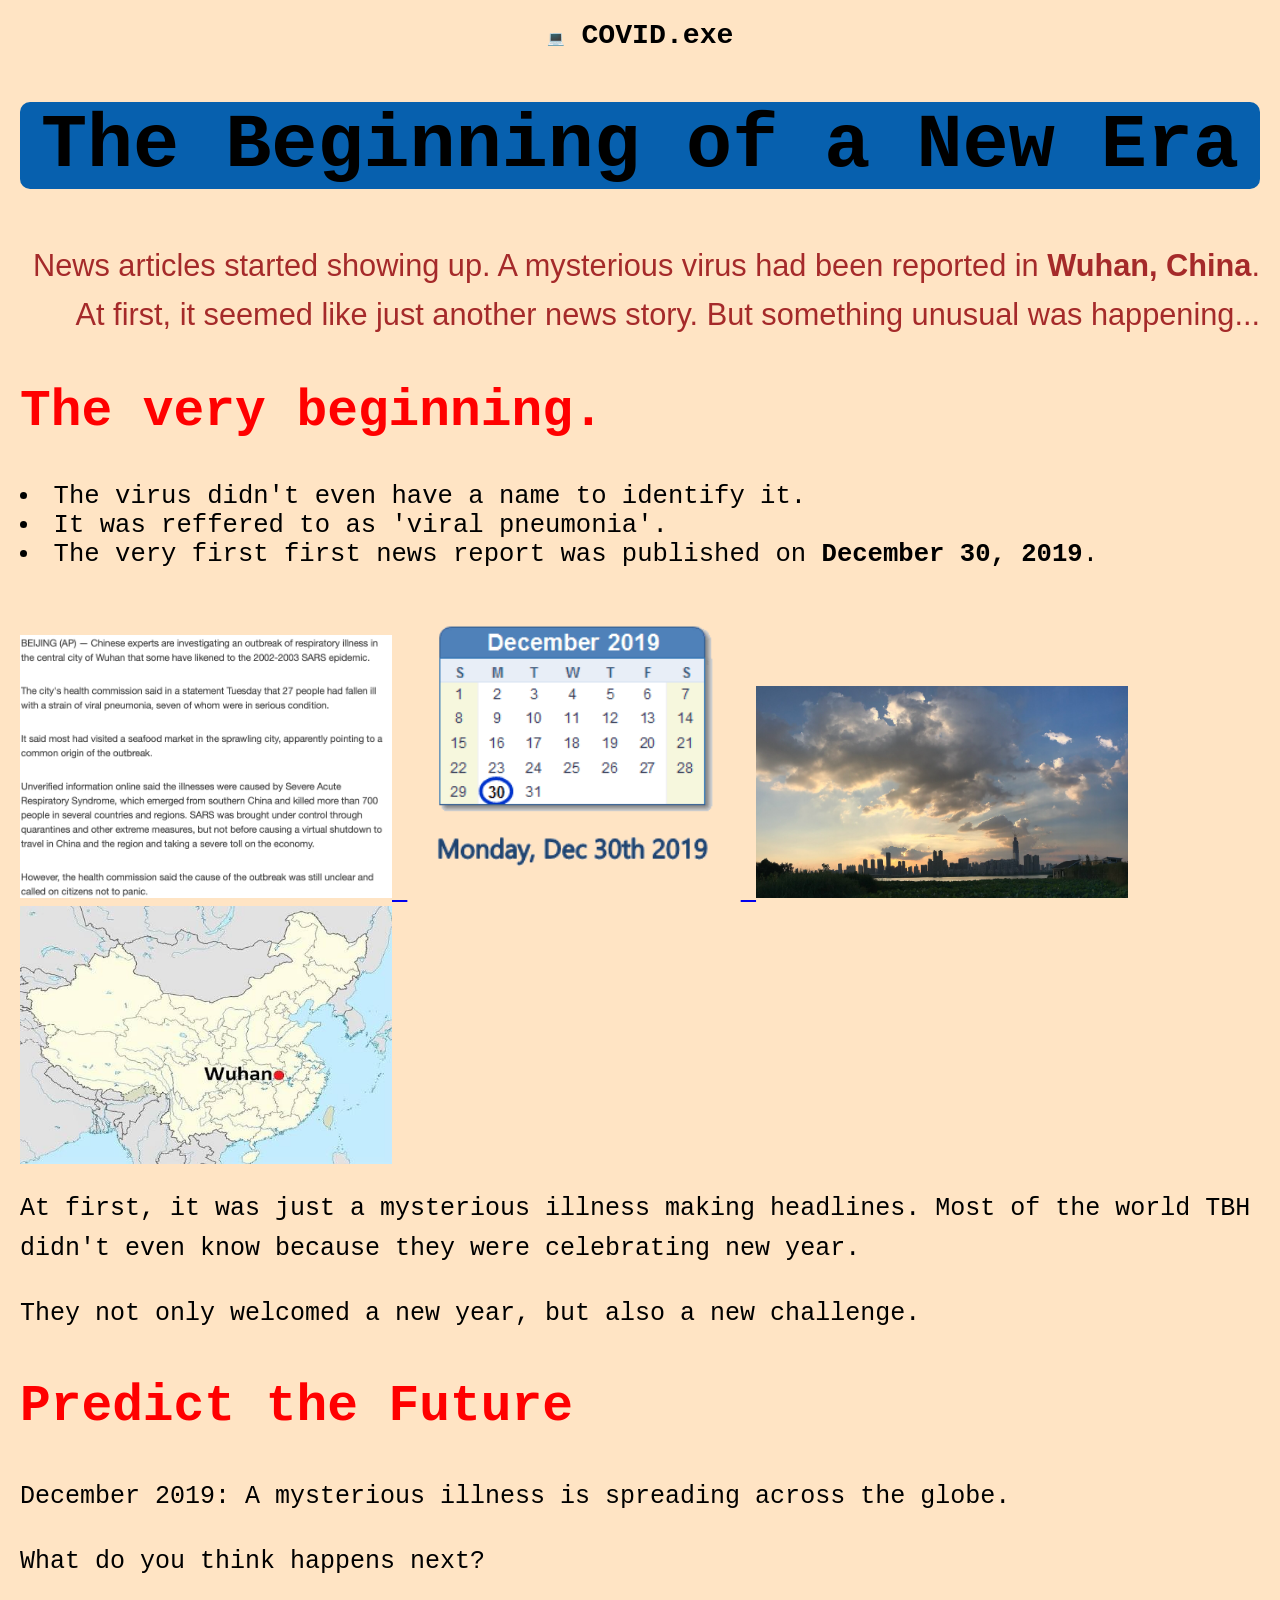
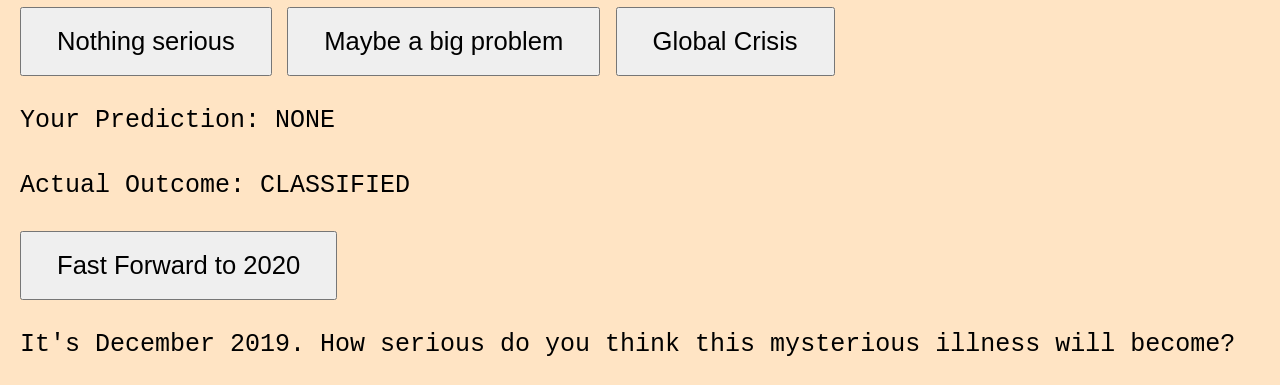
==== content.html @ b6405fd1 "added content .html function" ====
<html>
    <style>
        body {
            font-family:'Courier New', Courier, monospace;
            background-color: bisque;
        }
        .icon {
            font-size: 0.5em;
        }
        .title {
            font-size: 1.1em;
            background-color: transparent;
        }
        h1 {
            background-color: rgb(7, 96, 174);
            border-radius: 10px;
            text-align: center;
        }
        .description {
            font-size: 1.2em;
            text-align: right;
            color:brown;
            font-family: sans-serif;
        }  
        h2 {
            color:red;
        }

    body {
        min-height: 100vh;
        margin: 0;
        padding: 20px;
        box-sizing: border-box;
        font-size: clamp(18px, 2vw, 26px);
    }

    h1 {
        font-size: clamp(40px, 6vw, 80px);
    }

    h2 {
        font-size: clamp(28px, 4vw, 55px);
    }

    button {
        font-size: clamp(18px, 2vw, 26px);
        padding: 18px 35px;
        cursor: pointer;
    }

    p {
        font-size: clamp(18px, 2vw, 25px);
        line-height: 1.6;
    }

    </style>
    <main>
        <h1 class="title"><span class="icon">💻</span> COVID.exe</h1>
        <h1>The Beginning of a New Era</h1>
        <p class="description">News articles started showing up. A mysterious virus had been reported in <strong>Wuhan, China</strong>. At first, it seemed like just another news story. But something unusual was happening...</p>

        <h2>The very beginning.</h2>
        <li>The virus didn't even have a name to identify it.</li>
        <li>It was reffered to as 'viral pneumonia'.</li>
        <li>The very first first news report was published on <strong>December 30, 2019</strong>.</li>
        <br/>
        <a href="https://www.ksl.com/article/news/world/china-investigates-respiratory-illness-outbreak-sickening-27/46697553" target="_blank">
            <img src="assets/first_article.png" alt="First Article" width="30%">
            <img src="assets/calender.png" height="300px">
            <img src="assets/wuhan.png" alt="Wuhan" width="30%">
            <img src="assets/wuhan_china.jpeg" alt="Virus" width="30%" height="30%">
        </a>
        <p>At first, it was just a mysterious illness making headlines. Most of the world TBH didn't even know because they were celebrating new year.</p>
        <p>They not only welcomed a new year, but also a new challenge.</p>
        <section>
            <h2>Predict the Future</h2>
            <p>December 2019: A mysterious illness is spreading across the globe.</p>
            <p>What do you think happens next?</p>
            <button id="nothing" onclick="predict('Nothing Serious')">Nothing serious</button>
            <button id="problem" onclick="predict('Big Problem?')">Maybe a big problem</button>
            <button id="crisis" onclick="predict('Global Crisis')">Global Crisis</button>

            <p id="prediction">Your Prediction: NONE</p>
            <p id="outcome">Actual Outcome: CLASSIFIED</p>
            <button onclick="fast_forward()">Fast Forward to 2020</button>
        </section>
    
        <p>It's December 2019. How serious do you think this mysterious illness will become?</p>
    </main>
    <script>
        function fast_forward() {
            window.location.href = "next.html";
        }
        function predict(choice) {
            const result = document.getElementById('prediction');
            result.textContent = "Your Prediction: " + choice;
            result.style.color = "blue";
            result.style.fontFamily = "monospace";

            result.animate(
                [
                {opacity: 0, transform: "scale(0.8)"},
                {opacity: 1, transform: "scale(1.1)"}
                ], { duration: 700, easing: "ease-out" }
            )
        }
    </script>

</html>
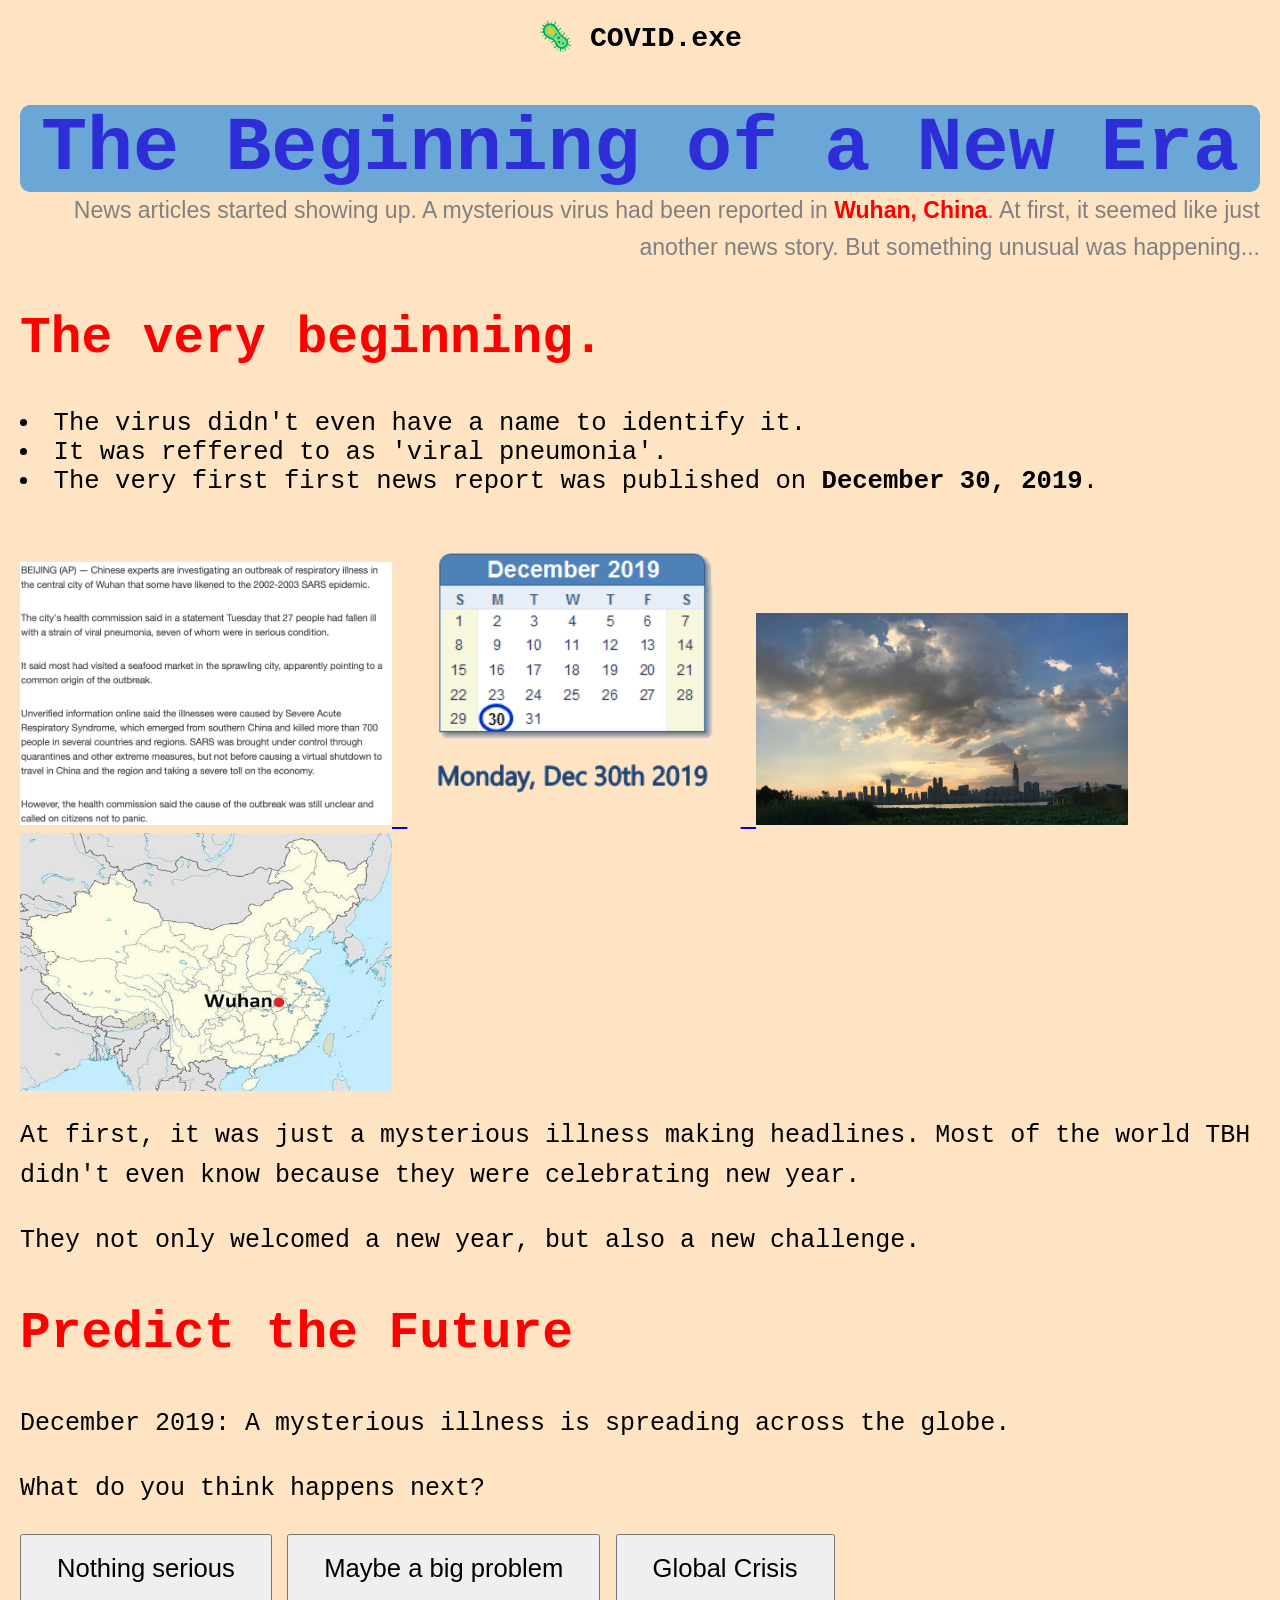
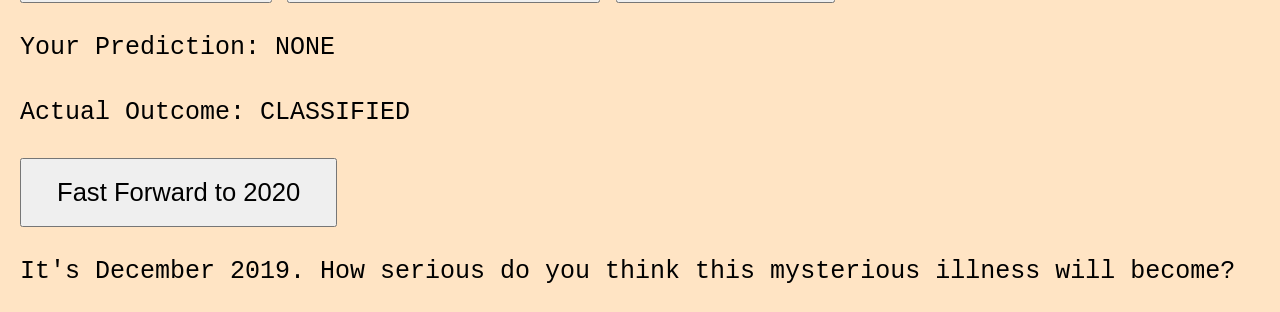
==== commit 87017013: "styled header and caption" ====
--- a/content.html
+++ b/content.html
@@ -1,62 +1,14 @@
 <html>
+    <head>
+        <title>Definitely Studying...</title>
+        <link rel="stylesheet" href="content.css">
+    </head>
     <style>
-        body {
-            font-family:'Courier New', Courier, monospace;
-            background-color: bisque;
-        }
-        .icon {
-            font-size: 0.5em;
-        }
-        .title {
-            font-size: 1.1em;
-            background-color: transparent;
-        }
-        h1 {
-            background-color: rgb(7, 96, 174);
-            border-radius: 10px;
-            text-align: center;
-        }
-        .description {
-            font-size: 1.2em;
-            text-align: right;
-            color:brown;
-            font-family: sans-serif;
-        }  
-        h2 {
-            color:red;
-        }
-
-    body {
-        min-height: 100vh;
-        margin: 0;
-        padding: 20px;
-        box-sizing: border-box;
-        font-size: clamp(18px, 2vw, 26px);
-    }
-
-    h1 {
-        font-size: clamp(40px, 6vw, 80px);
-    }
-
-    h2 {
-        font-size: clamp(28px, 4vw, 55px);
-    }
-
-    button {
-        font-size: clamp(18px, 2vw, 26px);
-        padding: 18px 35px;
-        cursor: pointer;
-    }
-
-    p {
-        font-size: clamp(18px, 2vw, 25px);
-        line-height: 1.6;
-    }
-
+       
     </style>
     <main>
-        <h1 class="title"><span class="icon">💻</span> COVID.exe</h1>
-        <h1>The Beginning of a New Era</h1>
+        <h1 class="title"><span class="icon">🦠</span> COVID.exe</h1>
+        <h1 class="title1">The Beginning of a New Era</h1>
         <p class="description">News articles started showing up. A mysterious virus had been reported in <strong>Wuhan, China</strong>. At first, it seemed like just another news story. But something unusual was happening...</p>
 
         <h2>The very beginning.</h2>
--- a/content.css
+++ b/content.css
@@ -0,0 +1,60 @@
+body {
+        font-family:'Courier New', Courier, monospace;
+        background-color: bisque;
+    }
+.icon {
+    font-size: 1em;
+}
+.title {
+    font-size: 1.1em;
+    background-color: transparent;
+    text-align: center;
+}
+.title1 {
+    background-color: rgba(5, 123, 227, 0.592);
+    border-radius: 10px;
+    text-align: center;
+    margin-bottom: 0px;
+    color: rgb(46, 46, 217);
+}
+
+.description strong {
+    color:red;
+}
+.description {
+    margin-top: 0px;
+    font-size: .9em;
+    text-align: right;
+    font-family: sans-serif;
+    color: gray;
+}  
+h2 {
+    color:red;
+}
+
+body {
+    min-height: 100vh;
+    margin: 0;
+    padding: 20px;
+    box-sizing: border-box;
+    font-size: clamp(18px, 2vw, 26px);
+}
+
+h1 {
+    font-size: clamp(40px, 6vw, 80px);
+}
+
+h2 {
+    font-size: clamp(28px, 4vw, 55px);
+}
+
+button {
+    font-size: clamp(18px, 2vw, 26px);
+    padding: 18px 35px;
+    cursor: pointer;
+}
+
+p {
+    font-size: clamp(18px, 2vw, 25px);
+    line-height: 1.6;
+}
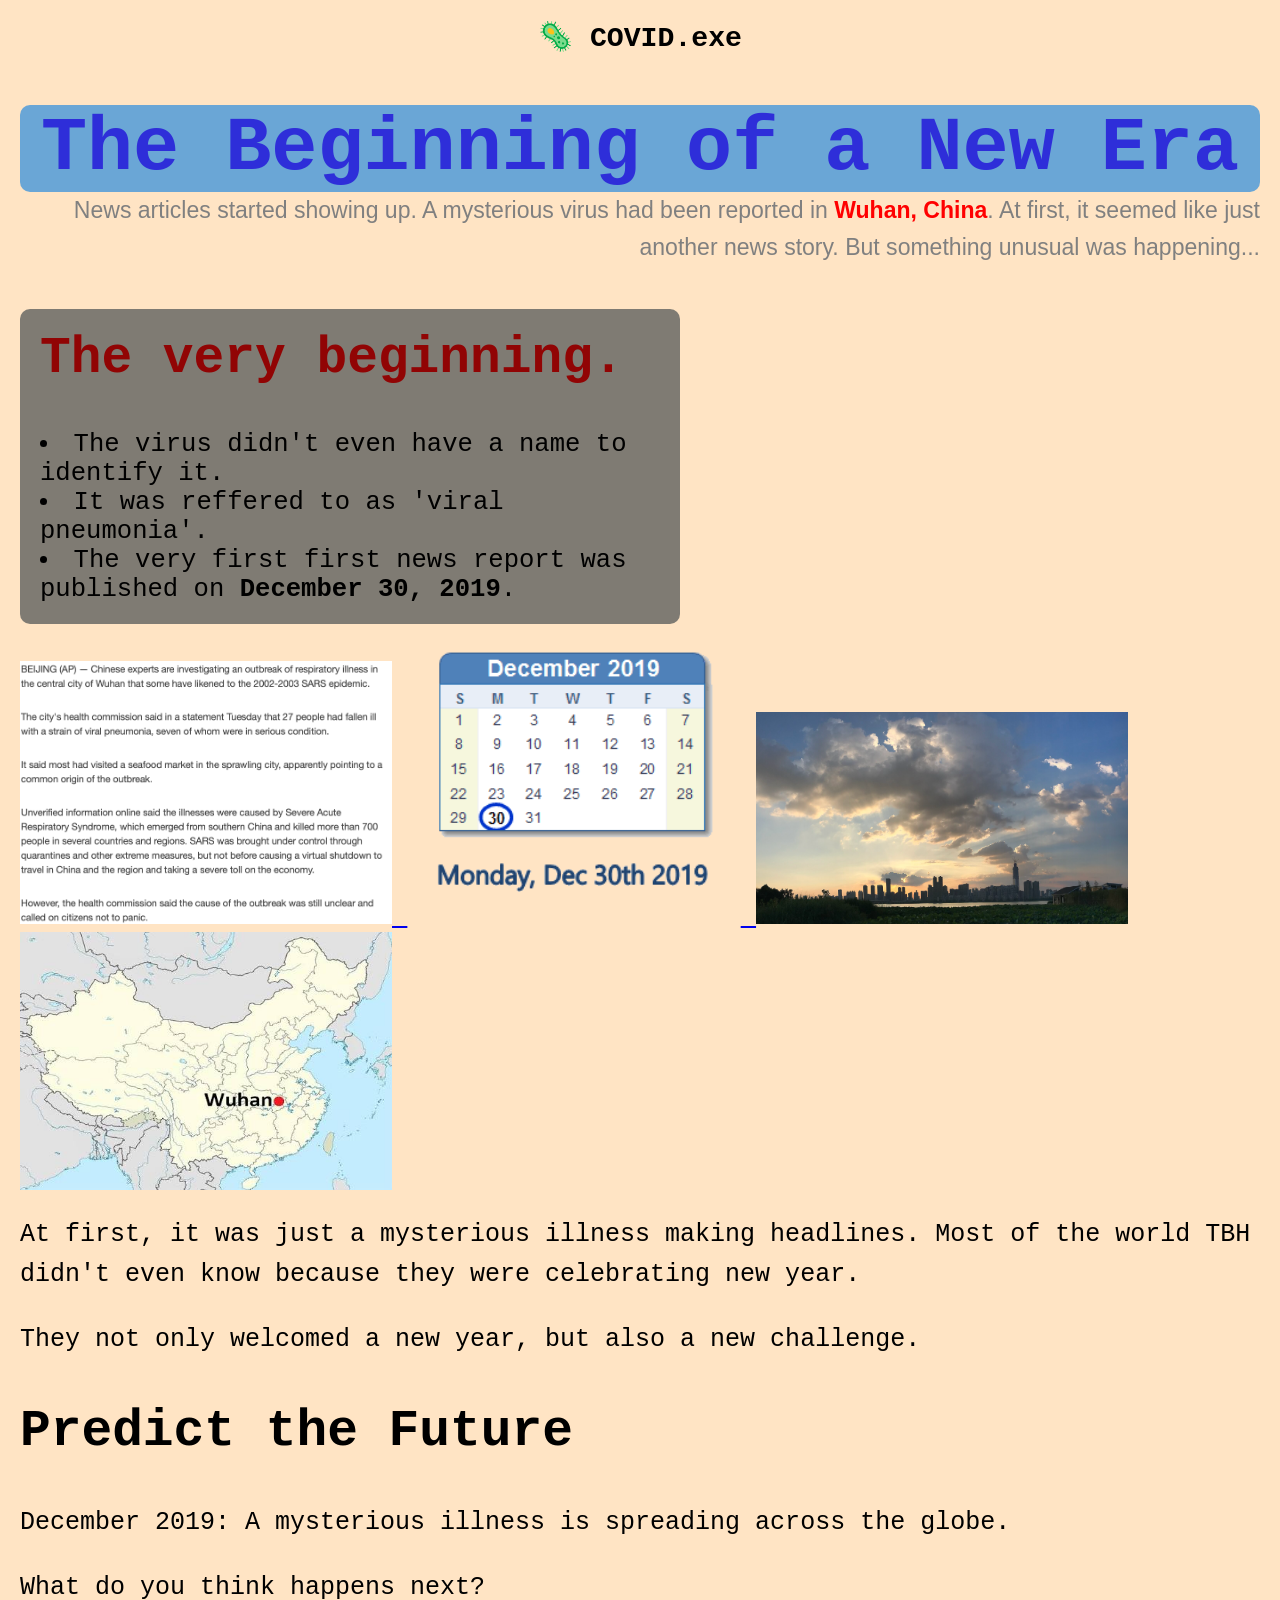
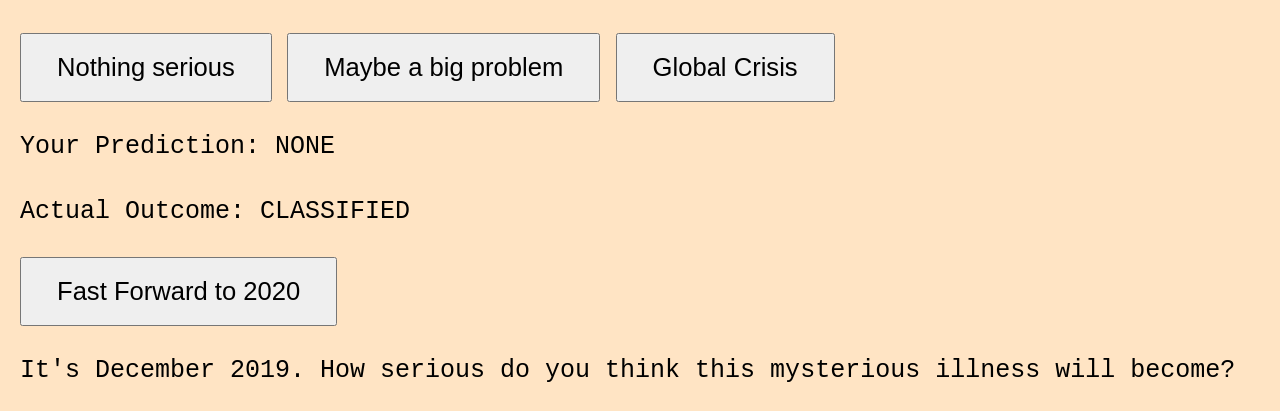
==== commit 837ffadf: "styled the very beginning" ====
--- a/content.html
+++ b/content.html
@@ -10,11 +10,12 @@
         <h1 class="title"><span class="icon">🦠</span> COVID.exe</h1>
         <h1 class="title1">The Beginning of a New Era</h1>
         <p class="description">News articles started showing up. A mysterious virus had been reported in <strong>Wuhan, China</strong>. At first, it seemed like just another news story. But something unusual was happening...</p>
-
+        <div class="beginning">
         <h2>The very beginning.</h2>
         <li>The virus didn't even have a name to identify it.</li>
         <li>It was reffered to as 'viral pneumonia'.</li>
         <li>The very first first news report was published on <strong>December 30, 2019</strong>.</li>
+        </div>
         <br/>
         <a href="https://www.ksl.com/article/news/world/china-investigates-respiratory-illness-outbreak-sickening-27/46697553" target="_blank">
             <img src="assets/first_article.png" alt="First Article" width="30%">
--- a/content.css
+++ b/content.css
@@ -28,9 +28,21 @@
     font-family: sans-serif;
     color: gray;
 }  
-h2 {
-    color:red;
+
+.beginning {
+    background-color: rgba(40, 51, 60, 0.592);
+    border-radius: 10px;
+    padding: 20px;
+    display: inline-grid;
+    max-width: 50%;
+    margin-top: 20px;
 }
+
+.beginning h2 {
+    color: rgb(145, 4, 4);
+    margin-top: 0px;
+}
+
 
 body {
     min-height: 100vh;
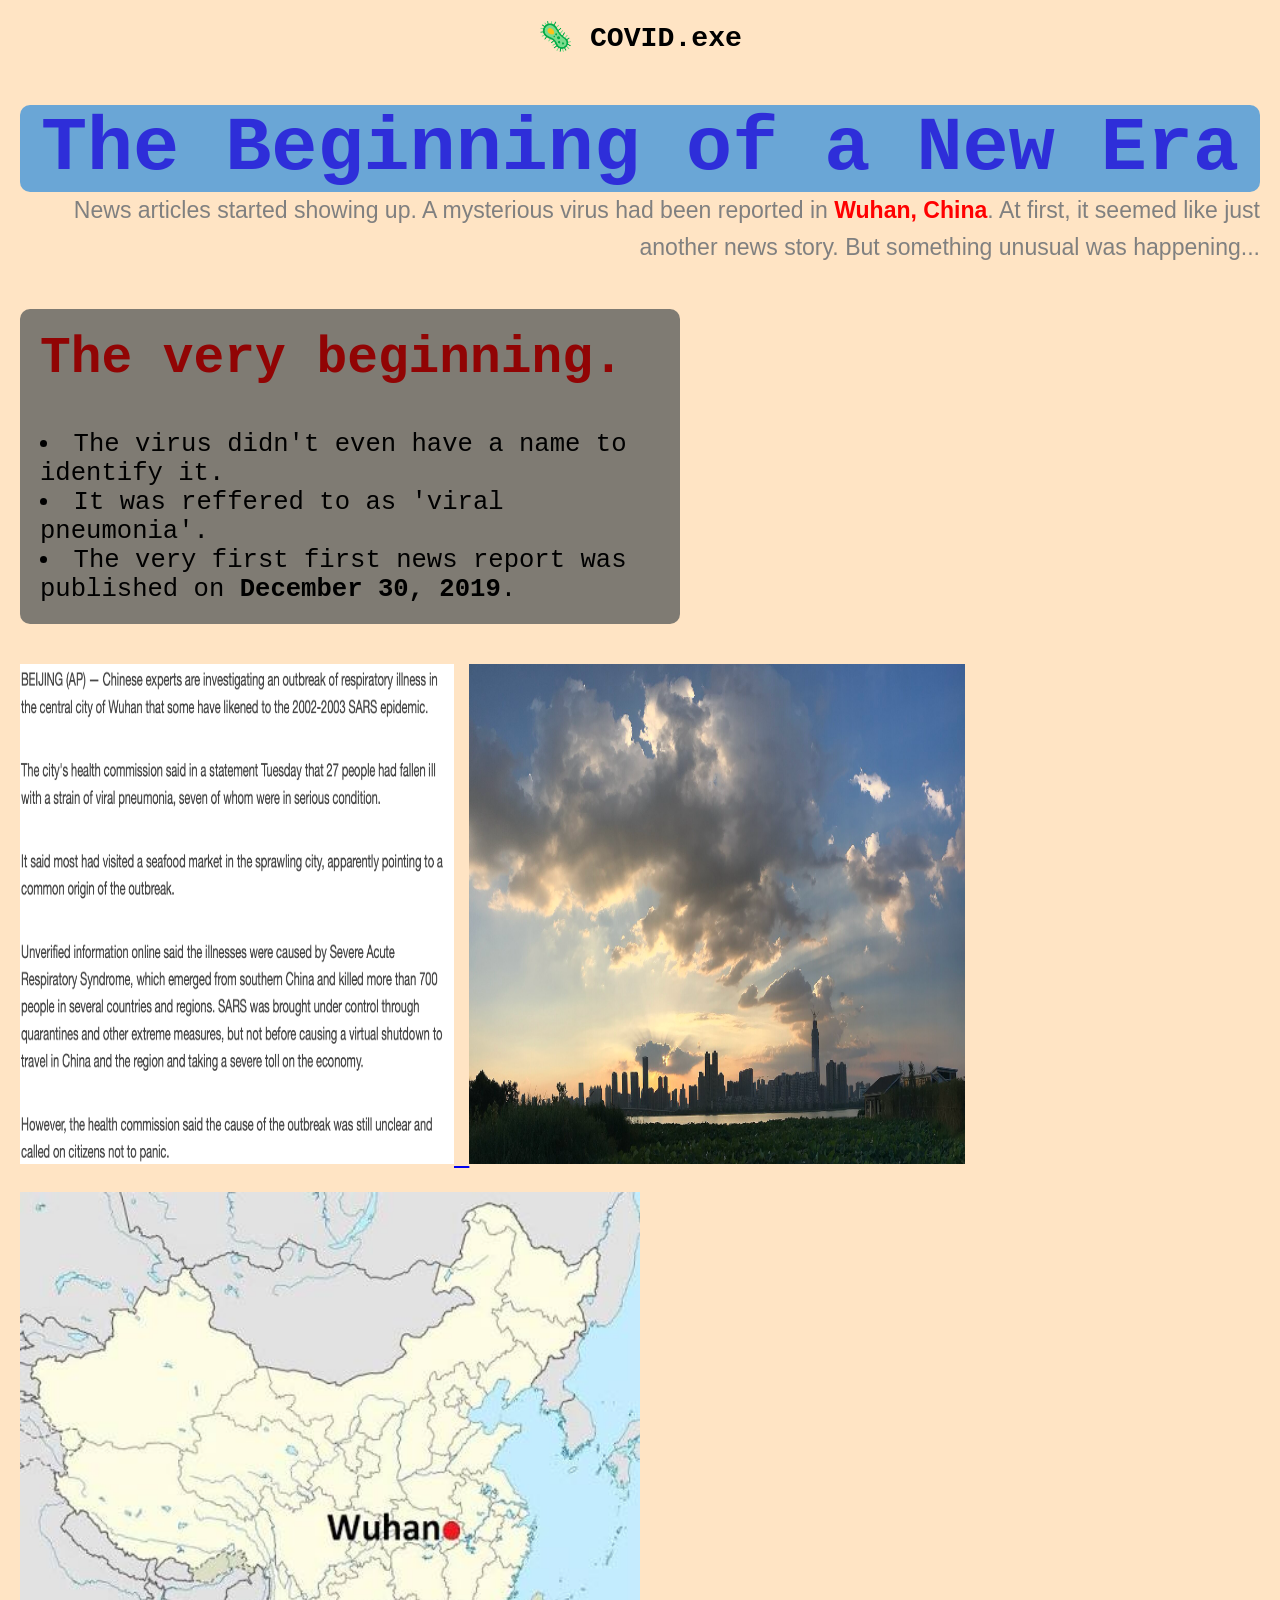
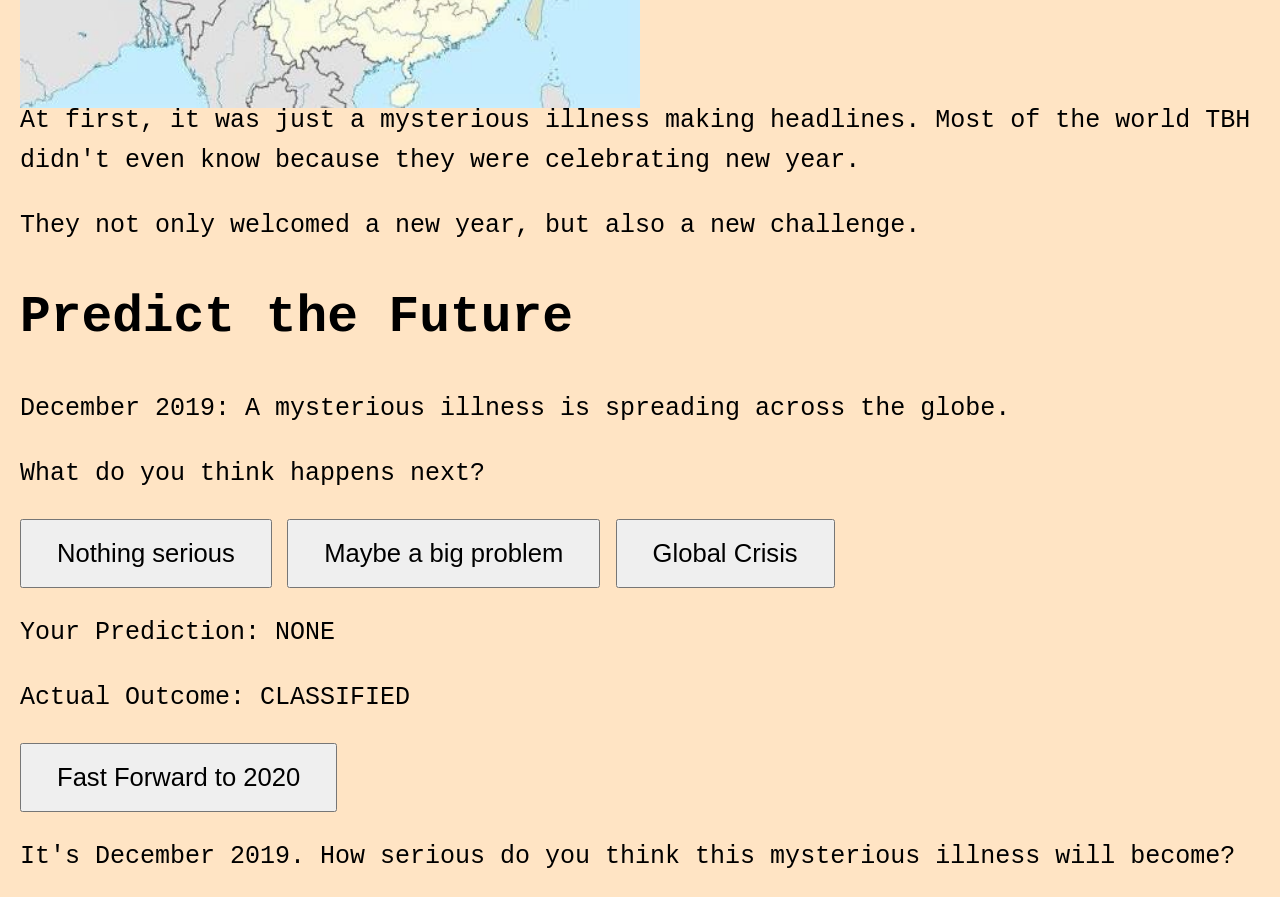
==== commit 87186018: "styled the images" ====
--- a/content.html
+++ b/content.html
@@ -17,12 +17,13 @@
         <li>The very first first news report was published on <strong>December 30, 2019</strong>.</li>
         </div>
         <br/>
+        <div class="images">
         <a href="https://www.ksl.com/article/news/world/china-investigates-respiratory-illness-outbreak-sickening-27/46697553" target="_blank">
-            <img src="assets/first_article.png" alt="First Article" width="30%">
-            <img src="assets/calender.png" height="300px">
-            <img src="assets/wuhan.png" alt="Wuhan" width="30%">
-            <img src="assets/wuhan_china.jpeg" alt="Virus" width="30%" height="30%">
+            <img class="num1" src="assets/first_article.png" alt="First Article" width="30%">
+            <img class="num3" src="assets/wuhan.png" alt="Wuhan" width="30%">
+            <img class="num4" src="assets/wuhan_china.jpeg" alt="Virus" width="30%" height="30%">
         </a>
+        </div>
         <p>At first, it was just a mysterious illness making headlines. Most of the world TBH didn't even know because they were celebrating new year.</p>
         <p>They not only welcomed a new year, but also a new challenge.</p>
         <section>
--- a/content.css
+++ b/content.css
@@ -42,8 +42,29 @@
     color: rgb(145, 4, 4);
     margin-top: 0px;
 }
+.images {
+    display: flex;
+    justify-content: space-between;
+    margin-top: 20px;
+}
 
+.num1 {
+    height:500px;
+    width: 35%;
+    margin-top:20px
+}
 
+.num3 {
+    height: 500px;
+    width: 40%;
+    margin-top:20px
+}
+
+.num4 {
+    height: 50%;
+    width: 50%;
+    margin-top:20px
+}
 body {
     min-height: 100vh;
     margin: 0;
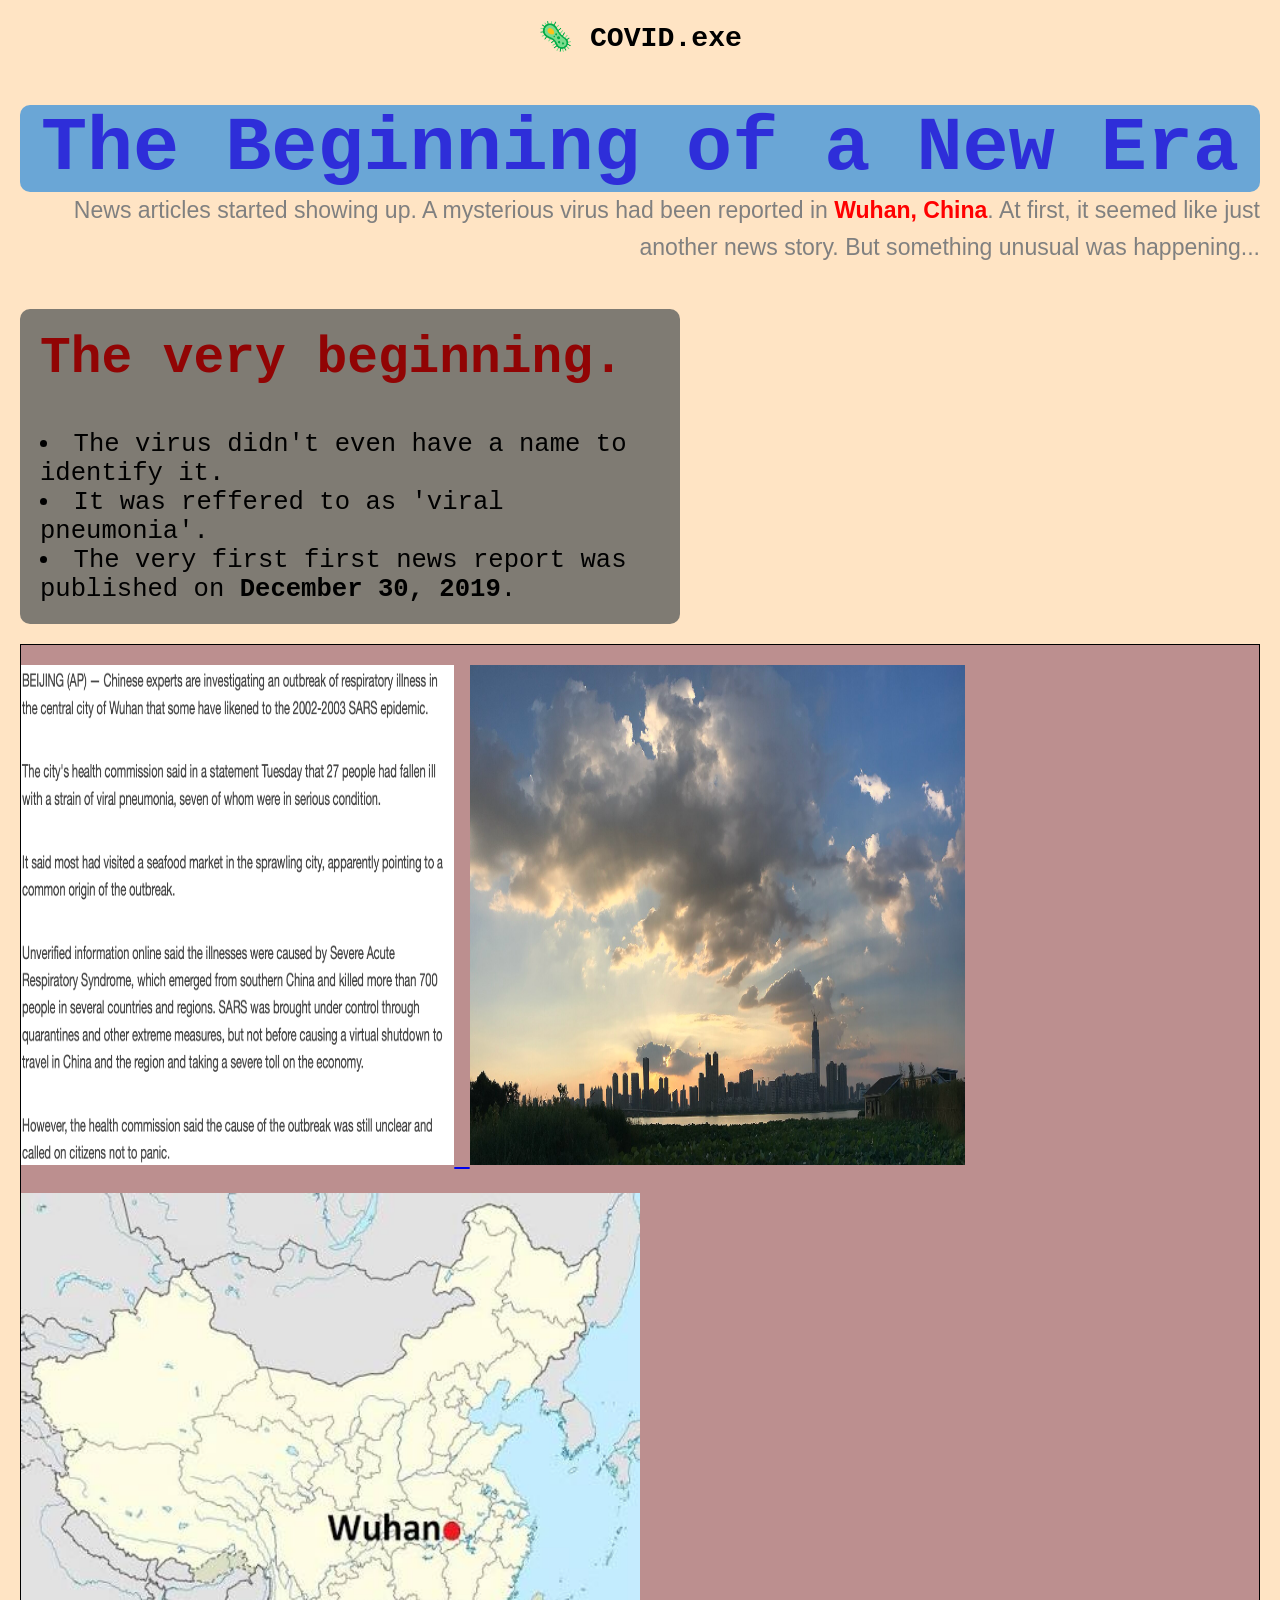
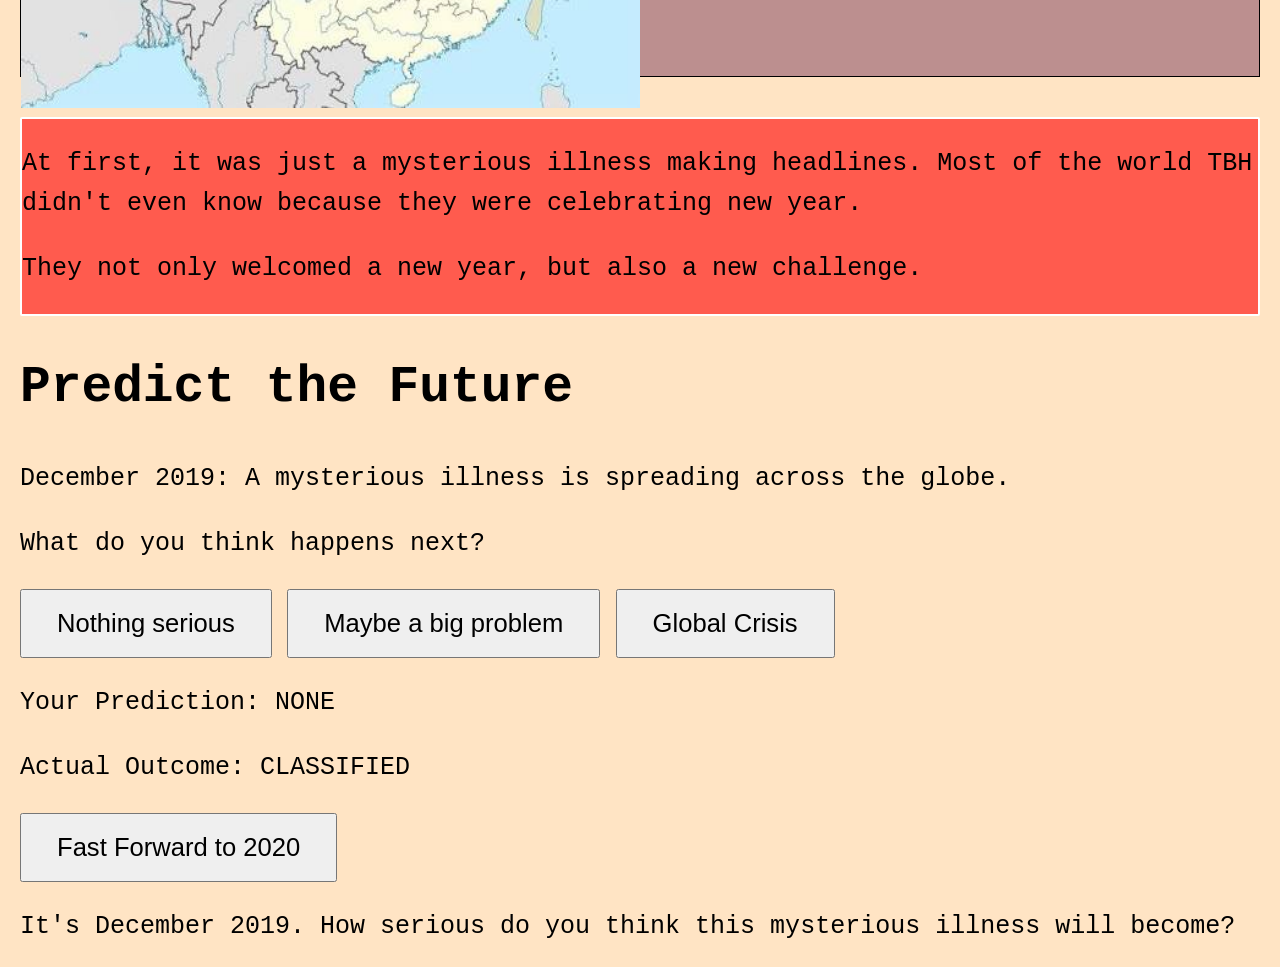
==== commit c5a5ede3: "styled info" ====
--- a/content.html
+++ b/content.html
@@ -24,8 +24,11 @@
             <img class="num4" src="assets/wuhan_china.jpeg" alt="Virus" width="30%" height="30%">
         </a>
         </div>
+        <div class="info">
         <p>At first, it was just a mysterious illness making headlines. Most of the world TBH didn't even know because they were celebrating new year.</p>
         <p>They not only welcomed a new year, but also a new challenge.</p>
+        </div>
+         
         <section>
             <h2>Predict the Future</h2>
             <p>December 2019: A mysterious illness is spreading across the globe.</p>
--- a/content.css
+++ b/content.css
@@ -46,6 +46,9 @@
     display: flex;
     justify-content: space-between;
     margin-top: 20px;
+    background-color: rosybrown;
+    border: 1px solid black;
+
 }
 
 .num1 {
@@ -91,3 +94,11 @@
     font-size: clamp(18px, 2vw, 25px);
     line-height: 1.6;
 }
+.info {
+    background:rgba(255, 0, 0, 0.6);
+    margin-top: 40px;
+    font-size: 10px;
+    border:white 2px solid;
+    border-radius: 2px;
+}
+
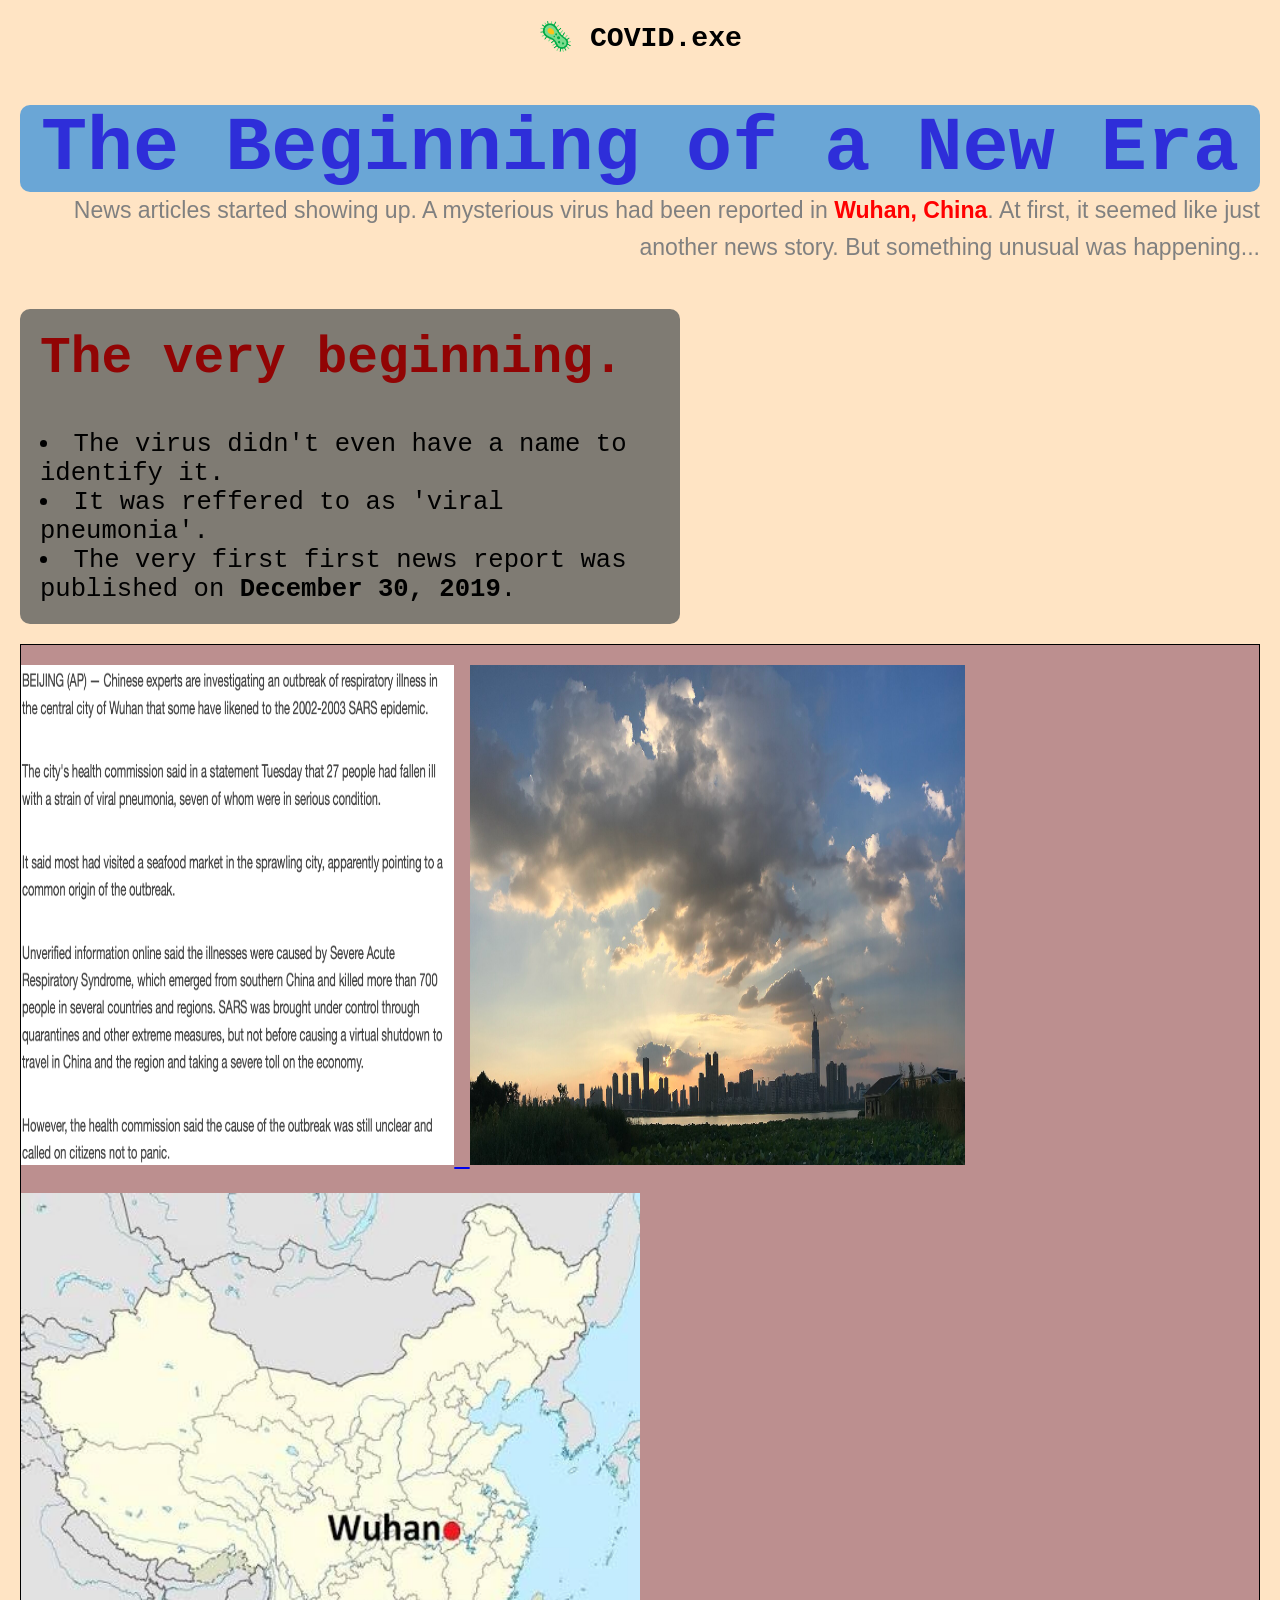
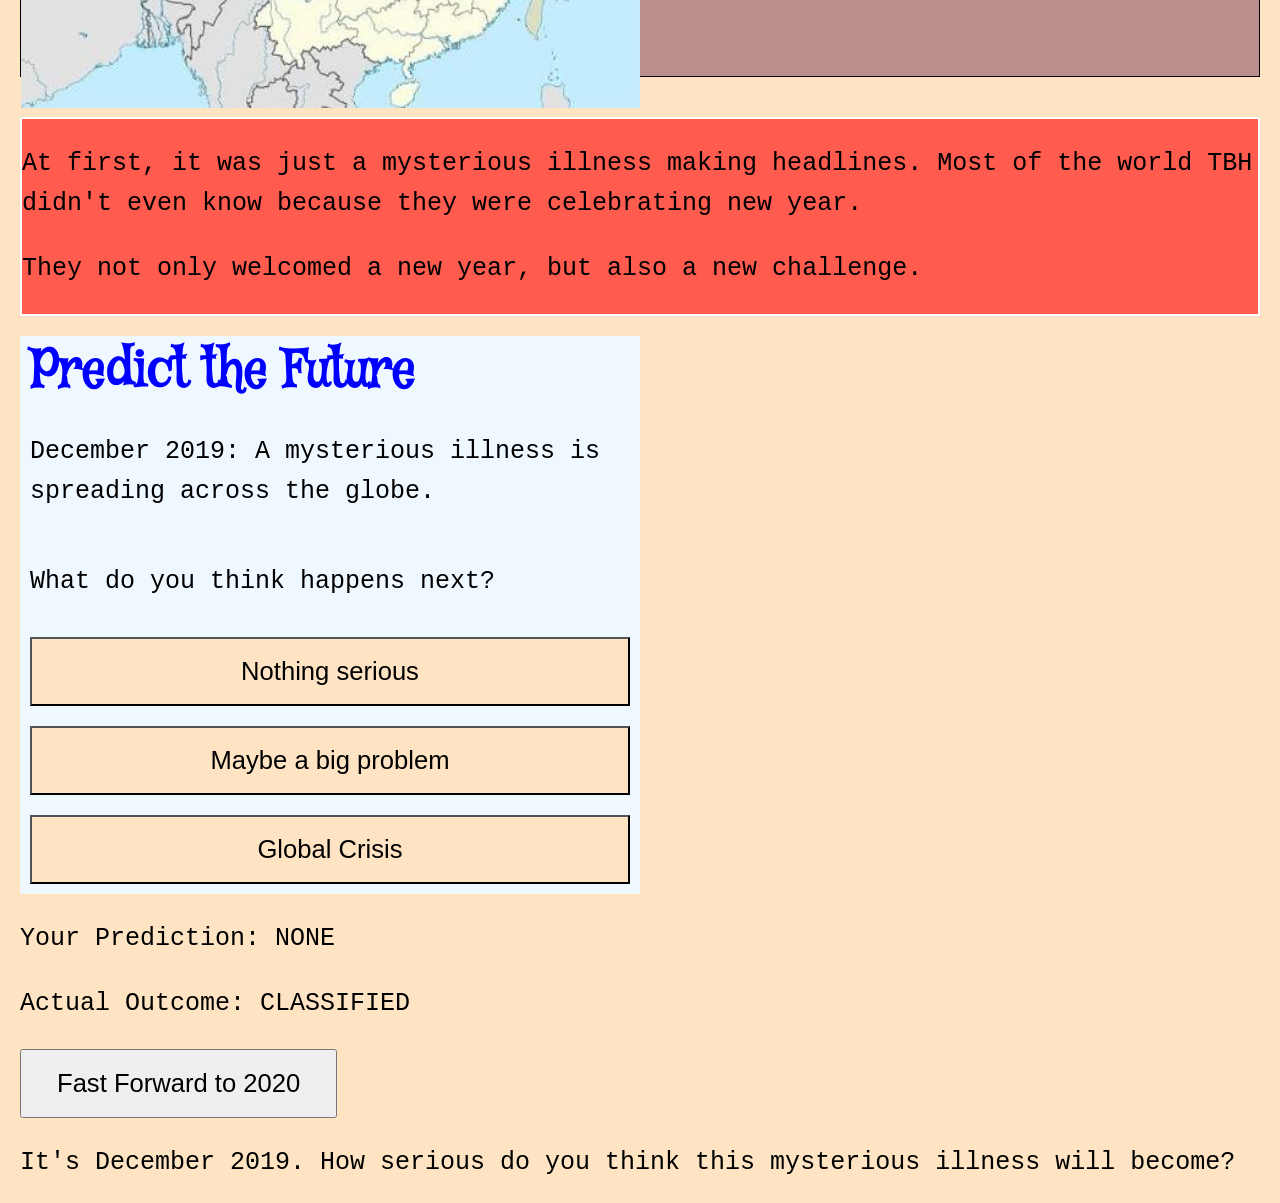
==== commit 722385e6: "made the recition styled" ====
--- a/content.html
+++ b/content.html
@@ -2,6 +2,7 @@
     <head>
         <title>Definitely Studying...</title>
         <link rel="stylesheet" href="content.css">
+        <link href="https://fonts.googleapis.com/css2?family=Mystery+Quest&display=swap" rel="stylesheet">
     </head>
     <style>
        
@@ -29,18 +30,18 @@
         <p>They not only welcomed a new year, but also a new challenge.</p>
         </div>
          
-        <section>
+        <section class="prediction">
             <h2>Predict the Future</h2>
             <p>December 2019: A mysterious illness is spreading across the globe.</p>
             <p>What do you think happens next?</p>
             <button id="nothing" onclick="predict('Nothing Serious')">Nothing serious</button>
             <button id="problem" onclick="predict('Big Problem?')">Maybe a big problem</button>
             <button id="crisis" onclick="predict('Global Crisis')">Global Crisis</button>
-
+    </section>
             <p id="prediction">Your Prediction: NONE</p>
             <p id="outcome">Actual Outcome: CLASSIFIED</p>
             <button onclick="fast_forward()">Fast Forward to 2020</button>
-        </section>
+        
     
         <p>It's December 2019. How serious do you think this mysterious illness will become?</p>
     </main>
--- a/content.css
+++ b/content.css
@@ -102,3 +102,32 @@
     border-radius: 2px;
 }
 
+.prediction {
+    display: flex;
+    flex-direction: column;
+    background-color: aliceblue;
+    max-width:50%;
+    margin-top: 20px ;
+}
+
+.prediction h2 {
+    font-family: 'Mystery Quest', cursive;
+    color:blue;
+    margin-top: 2px;
+    margin-left:10px;
+    margin-bottom:0px;
+}
+
+.prediction p {
+    margin-left:10px;
+}
+
+.prediction button {
+    background-color:bisque;
+    margin:10px;
+}
+
+.prediction button:hover {
+    background-color: rgb(5, 123, 227);
+    color:white;
+}
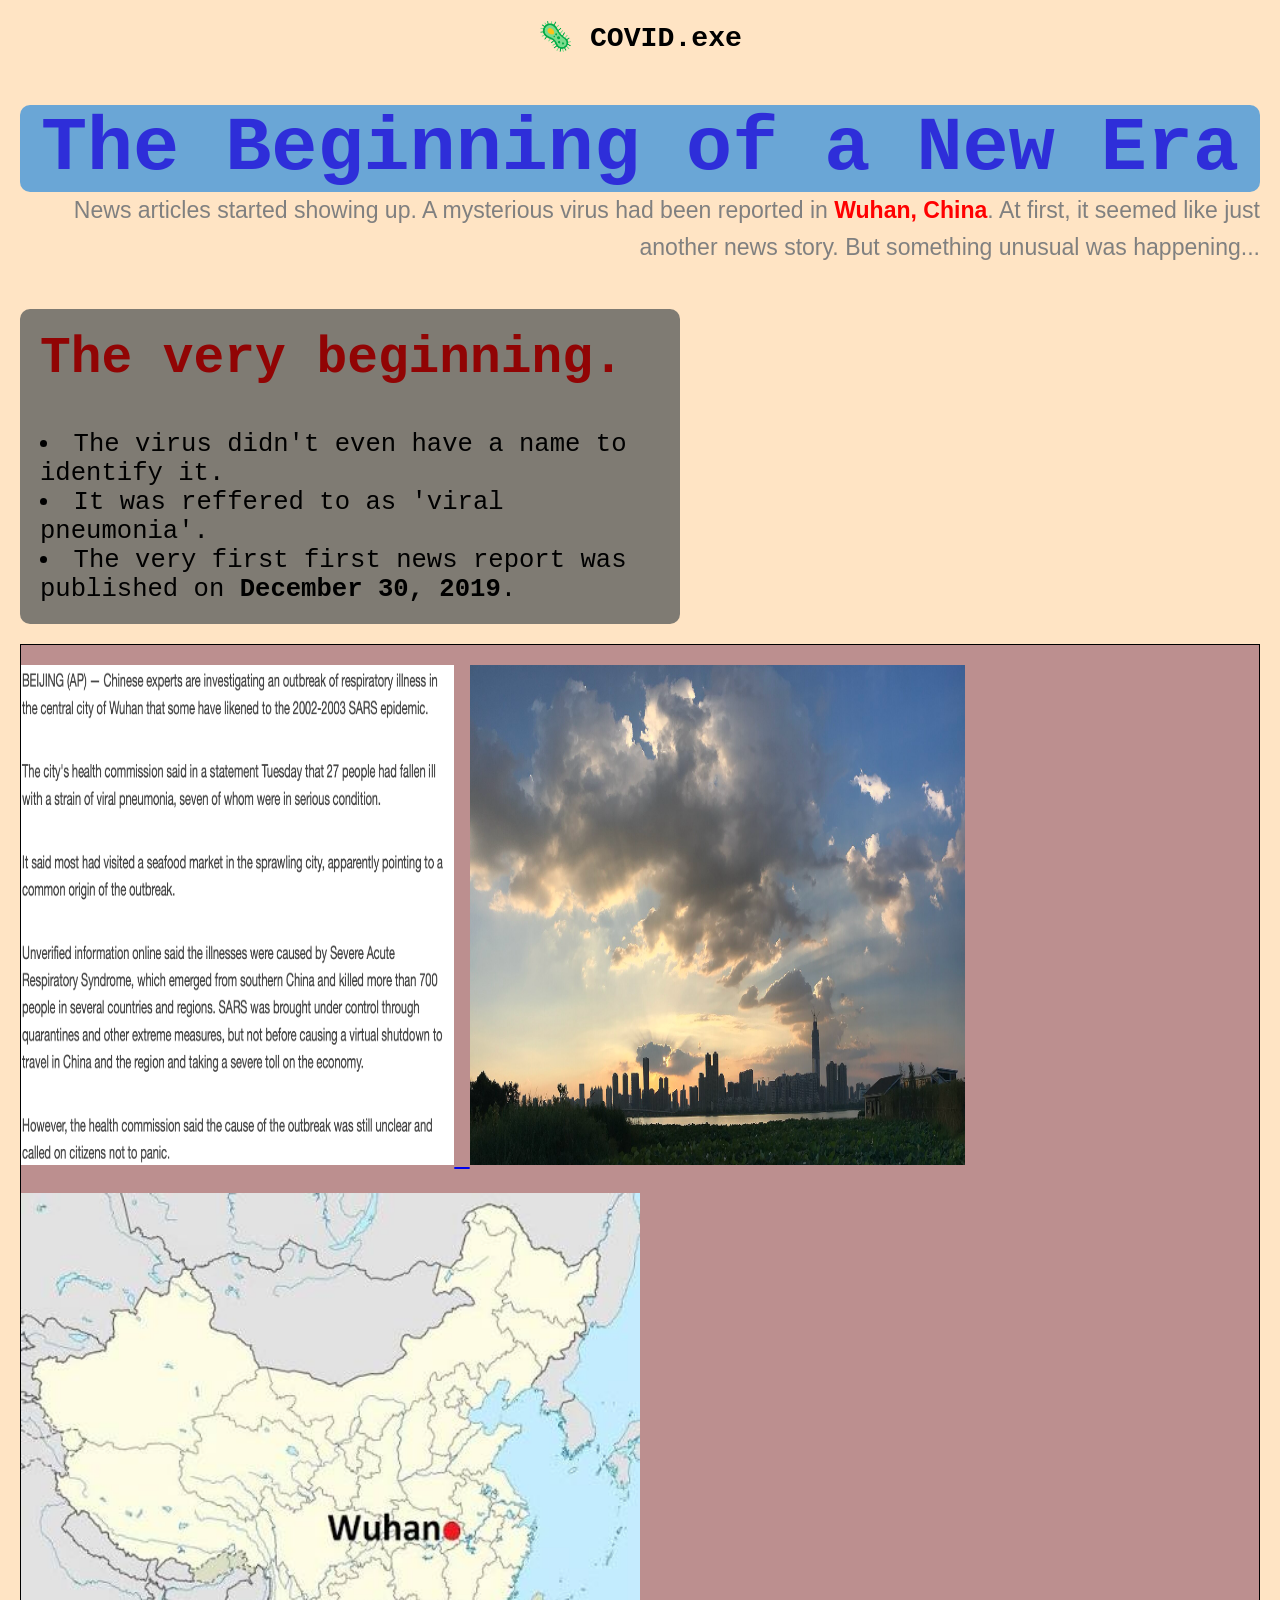
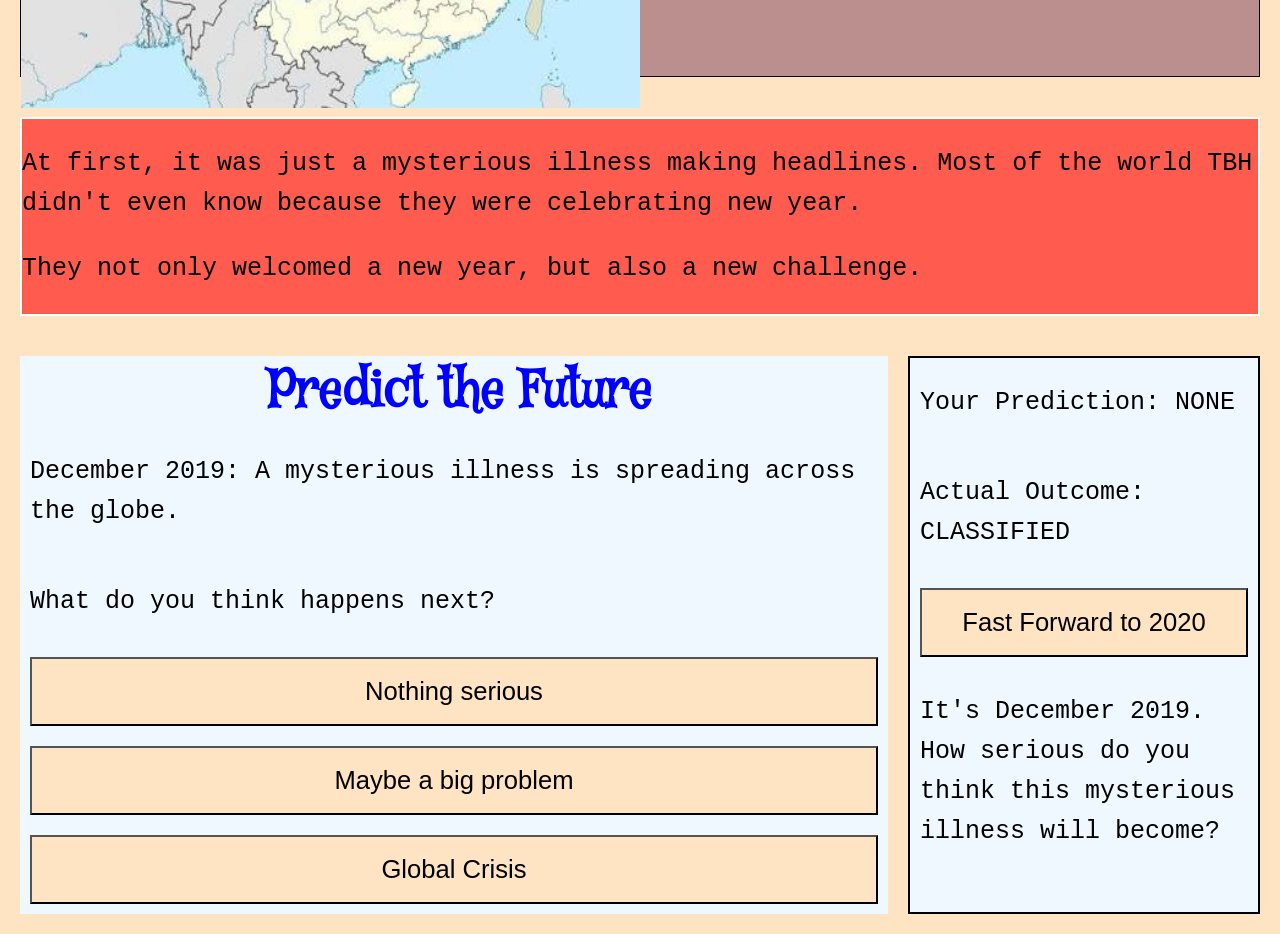
==== commit 7782f57b: "donw styling th exontenxt.html page" ====
--- a/content.html
+++ b/content.html
@@ -29,21 +29,22 @@
         <p>At first, it was just a mysterious illness making headlines. Most of the world TBH didn't even know because they were celebrating new year.</p>
         <p>They not only welcomed a new year, but also a new challenge.</p>
         </div>
-         
-        <section class="prediction">
-            <h2>Predict the Future</h2>
-            <p>December 2019: A mysterious illness is spreading across the globe.</p>
-            <p>What do you think happens next?</p>
-            <button id="nothing" onclick="predict('Nothing Serious')">Nothing serious</button>
-            <button id="problem" onclick="predict('Big Problem?')">Maybe a big problem</button>
-            <button id="crisis" onclick="predict('Global Crisis')">Global Crisis</button>
-    </section>
-            <p id="prediction">Your Prediction: NONE</p>
-            <p id="outcome">Actual Outcome: CLASSIFIED</p>
-            <button onclick="fast_forward()">Fast Forward to 2020</button>
-        
-    
-        <p>It's December 2019. How serious do you think this mysterious illness will become?</p>
+       <div class="row">
+            <section class="prediction">
+                <h2>Predict the Future</h2>
+                <p>December 2019: A mysterious illness is spreading across the globe.</p>
+                <p>What do you think happens next?</p>
+                <button id="nothing" onclick="predict('Nothing Serious')">Nothing serious</button>
+                <button id="problem" onclick="predict('Big Problem?')">Maybe a big problem</button>
+                <button id="crisis" onclick="predict('Global Crisis')">Global Crisis</button>
+            </section>
+            <section class="outcome">
+                <p id="prediction">Your Prediction: NONE</p>
+                <p id="outcome">Actual Outcome: CLASSIFIED</p>
+                <button onclick="fast_forward()">Fast Forward to 2020</button> 
+                <p>It's December 2019. How serious do you think this mysterious illness will become?</p>
+            </section>
+        </div>
     </main>
     <script>
         function fast_forward() {
--- a/content.css
+++ b/content.css
@@ -106,7 +106,7 @@
     display: flex;
     flex-direction: column;
     background-color: aliceblue;
-    max-width:50%;
+    min-width:70%;
     margin-top: 20px ;
 }
 
@@ -115,6 +115,7 @@
     color:blue;
     margin-top: 2px;
     margin-left:10px;
+    text-align: center;
     margin-bottom:0px;
 }
 
@@ -130,4 +131,26 @@
 .prediction button:hover {
     background-color: rgb(5, 123, 227);
     color:white;
+}
+
+.outcome {
+    display: flex;
+    flex-direction: column;
+    background-color: aliceblue;
+    border: 2px solid black;
+    margin-left: 20px;
+    margin-top: 20px ;
+    min-width: 20%;
+}
+.row {
+    display: flex;
+    margin-top: 20px;
+}   
+.outcome p {
+    margin-left:10px;
+}
+
+.outcome button {
+    background-color:bisque;
+    margin:10px;
 }
